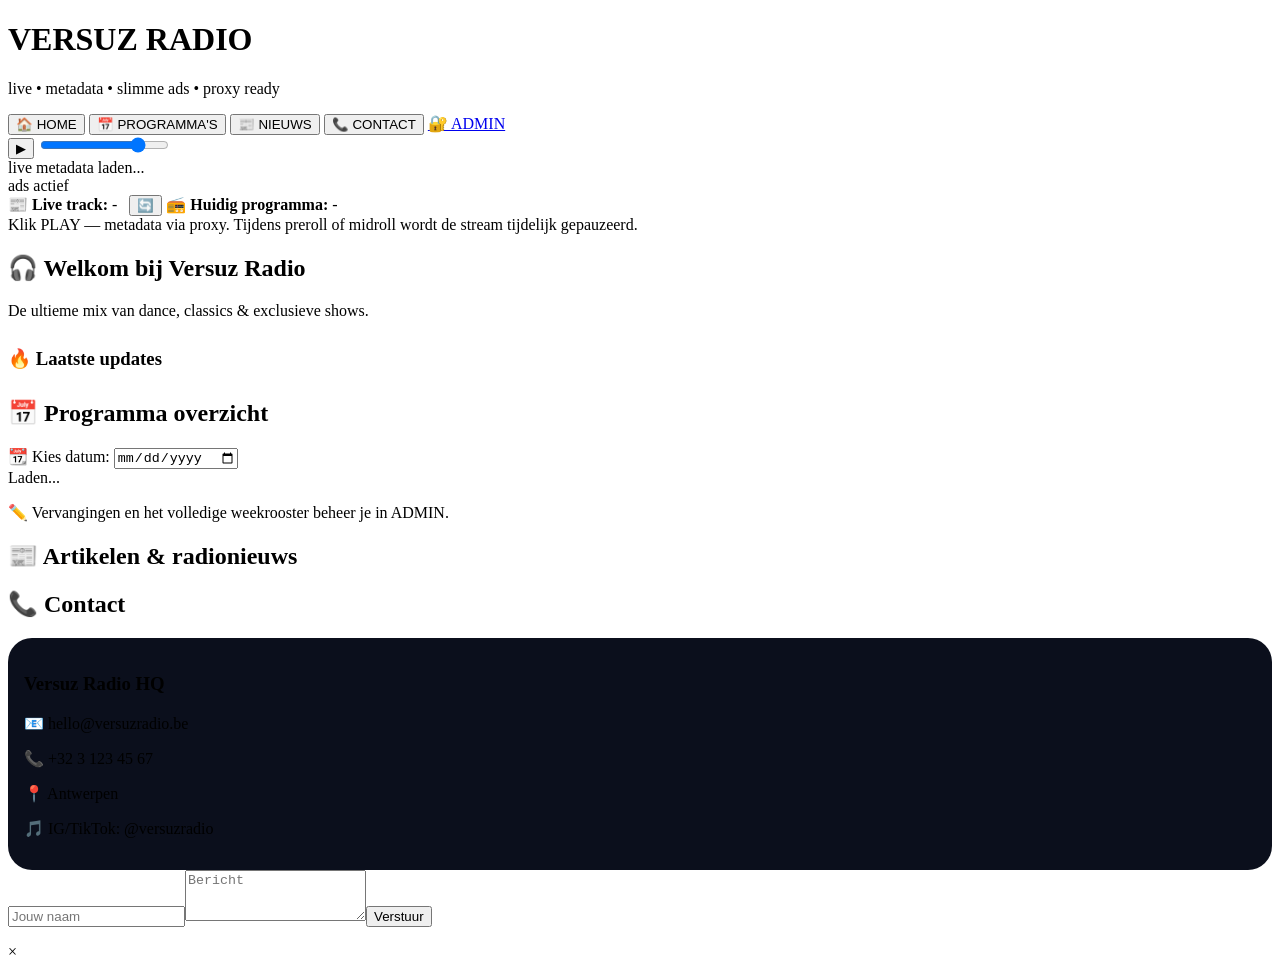
==== index.html @ 2a03e44a "Create index.html" ====
<!DOCTYPE html>
<html lang="nl">
<head>
  <meta charset="UTF-8">
  <meta name="viewport" content="width=device-width, initial-scale=1.0, user-scalable=yes">
  <title>Versuz Radio</title>
  <link rel="stylesheet" href="assets/css/site.css">
</head>
<body>
  <div class="versuz-container">
    <div class="brand">
      <div class="logo"><h1>VERSUZ RADIO</h1><p>live • metadata • slimme ads • proxy ready</p></div>
      <div class="nav-row">
        <button class="nav-btn active" data-panel="home">🏠 HOME</button>
        <button class="nav-btn" data-panel="programs">📅 PROGRAMMA'S</button>
        <button class="nav-btn" data-panel="news">📰 NIEUWS</button>
        <button class="nav-btn" data-panel="contact">📞 CONTACT</button>
        <a class="nav-btn page-link" href="admin.html">🔐 ADMIN</a>
      </div>
    </div>

    <div class="player-card">
      <div class="stream-flex">
        <div class="ctrl-group">
          <button id="playPauseBtn">▶</button>
          <input type="range" id="volumeCtrl" min="0" max="1" step="0.01" value="0.8">
        </div>
        <div class="meta-live"><span id="nowPlayingMeta">live metadata laden...</span></div>
        <div class="ad-badge" id="adStatusMsg">ads actief</div>
      </div>
      <div class="now-playing-row">
        <span><strong>📰 Live track:</strong> <span id="liveSongTitle">-</span> <button id="refreshMetaBtn" class="small-btn" style="margin-left:8px;">🔄</button></span>
        <span class="program-badge"><strong>📻 Huidig programma:</strong> <span id="currentProgramName">-</span></span>
      </div>
      <div class="warning">Klik PLAY — metadata via proxy. Tijdens preroll of midroll wordt de stream tijdelijk gepauzeerd.</div>
    </div>

    <div id="homePanel" class="panel active-panel"><h2>🎧 Welkom bij Versuz Radio</h2><p>De ultieme mix van dance, classics & exclusieve shows.</p><div style="margin:1.8rem 0;"><h3>🔥 Laatste updates</h3><div id="homeNewsPreview" class="news-grid"></div></div></div>
    <div id="programsPanel" class="panel"><h2>📅 Programma overzicht</h2><div class="flex-row"><label>📆 Kies datum: <input type="date" id="scheduleDate" class="small-btn" style="width:auto;"></label><span id="replacementBadge"></span></div><div id="scheduleTableContainer" class="schedule-table">Laden...</div><p class="warning">✏️ Vervangingen en het volledige weekrooster beheer je in ADMIN.</p></div>
    <div id="newsPanel" class="panel"><h2>📰 Artikelen & radionieuws</h2><div id="fullNewsList" class="news-grid"></div></div>
    <div id="contactPanel" class="panel"><h2>📞 Contact</h2><div class="flex-row"><div style="flex:1; background:#0b0f1c; border-radius:1.5rem; padding:1rem;"><h3>Versuz Radio HQ</h3><p>📧 hello@versuzradio.be</p><p>📞 +32 3 123 45 67</p><p>📍 Antwerpen</p><p>🎵 IG/TikTok: @versuzradio</p></div><div style="flex:1;"><input type="text" id="contactNameInput" placeholder="Jouw naam"><textarea id="contactMsgInput" rows="3" placeholder="Bericht"></textarea><button id="sendContactBtn" class="small-btn">Verstuur</button><p id="contactFeedback" class="warning"></p></div></div></div>

    <div id="newsModal" class="modal"><div class="modal-content"><span class="close-modal">&times;</span><h3 id="modalTitle"></h3><div id="modalImage"></div><p id="modalContent"></p><small id="modalDate"></small></div></div>
  </div>
  <script src="assets/js/shared.js"></script>
  <script src="assets/js/player.js"></script>
</body>
</html>
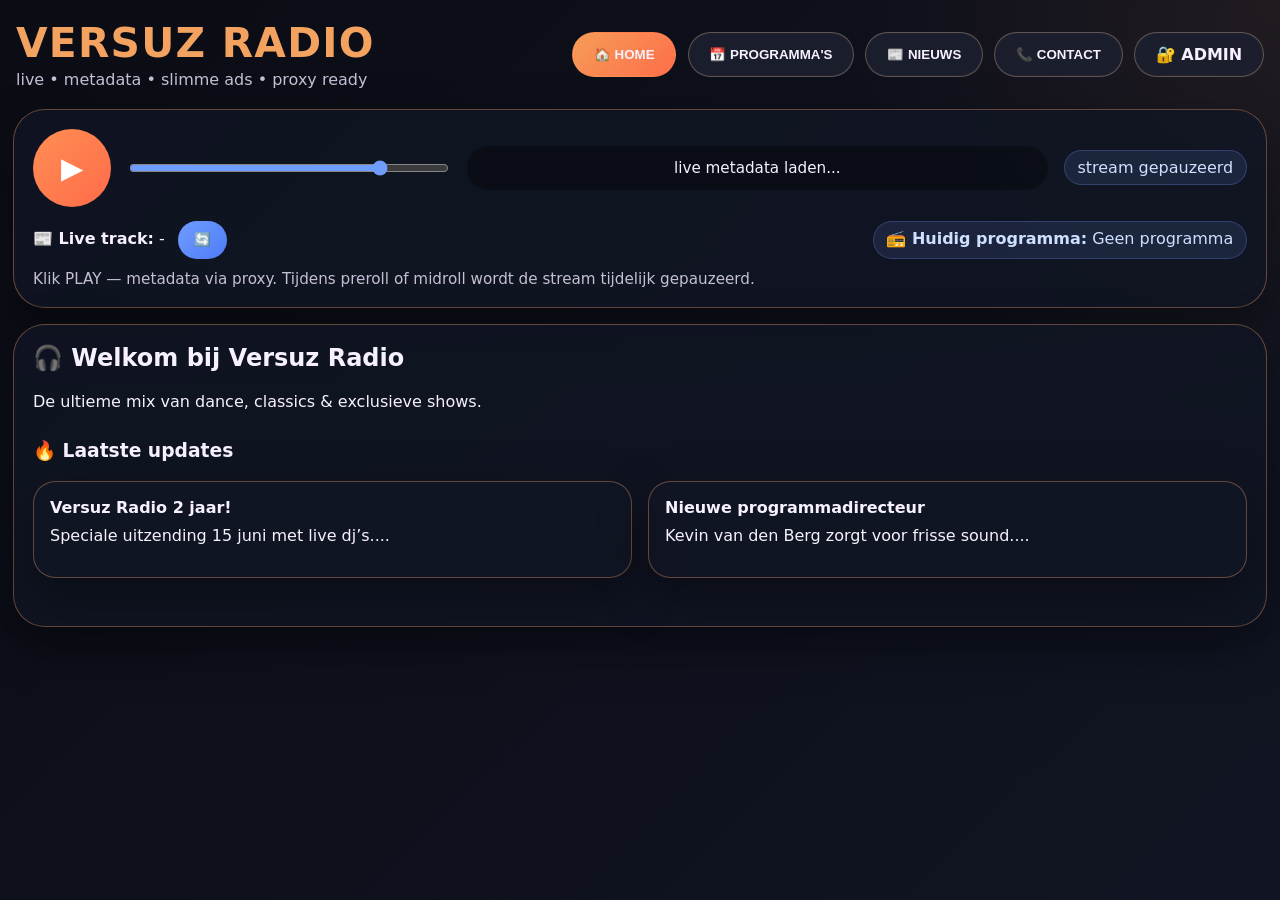
==== commit 671918bc: "Update index.html" ====
--- a/index.html
+++ b/index.html
@@ -33,15 +33,19 @@
         <span class="program-badge"><strong>📻 Huidig programma:</strong> <span id="currentProgramName">-</span></span>
       </div>
       <div class="warning">Klik PLAY — metadata via proxy. Tijdens preroll of midroll wordt de stream tijdelijk gepauzeerd.</div>
+      <div class="warning" id="iosPlaybackHint" style="display:none; margin-top:10px;">iPhone-modus actief: stream start rechtstreeks voor stabiel geluid.</div>
+      <audio id="mainAudioEl" preload="none" playsinline webkit-playsinline></audio>
+      <audio id="adAudioEl" preload="none" playsinline webkit-playsinline></audio>
     </div>
 
     <div id="homePanel" class="panel active-panel"><h2>🎧 Welkom bij Versuz Radio</h2><p>De ultieme mix van dance, classics & exclusieve shows.</p><div style="margin:1.8rem 0;"><h3>🔥 Laatste updates</h3><div id="homeNewsPreview" class="news-grid"></div></div></div>
     <div id="programsPanel" class="panel"><h2>📅 Programma overzicht</h2><div class="flex-row"><label>📆 Kies datum: <input type="date" id="scheduleDate" class="small-btn" style="width:auto;"></label><span id="replacementBadge"></span></div><div id="scheduleTableContainer" class="schedule-table">Laden...</div><p class="warning">✏️ Vervangingen en het volledige weekrooster beheer je in ADMIN.</p></div>
     <div id="newsPanel" class="panel"><h2>📰 Artikelen & radionieuws</h2><div id="fullNewsList" class="news-grid"></div></div>
-    <div id="contactPanel" class="panel"><h2>📞 Contact</h2><div class="flex-row"><div style="flex:1; background:#0b0f1c; border-radius:1.5rem; padding:1rem;"><h3>Versuz Radio HQ</h3><p>📧 hello@versuzradio.be</p><p>📞 +32 3 123 45 67</p><p>📍 Antwerpen</p><p>🎵 IG/TikTok: @versuzradio</p></div><div style="flex:1;"><input type="text" id="contactNameInput" placeholder="Jouw naam"><textarea id="contactMsgInput" rows="3" placeholder="Bericht"></textarea><button id="sendContactBtn" class="small-btn">Verstuur</button><p id="contactFeedback" class="warning"></p></div></div></div>
+    <div id="contactPanel" class="panel"><h2>📞 Contact</h2><div class="flex-row"><div style="flex:1; background:#0b0f1c; border-radius:1.5rem; padding:1rem;"><h3>Versuz Radio HQ</h3><p>📧 hello@versuzradio.be</p><p>📞 +32 3 123 45 67</p><p>📍 Antwerpen</p><p>🎵 IG/TikTok: @versuzradio</p></div><div style="flex:1;"><input type="text" id="contactNameInput" placeholder="Jouw naam"><textarea id="contactMsgInput" rows="3" placeholder="Bericht"></textarea><button id="sendContactBtn" class="small-btn">Verstuur</button><p id="contactFeedback"></p></div></div></div>
+  </div>
 
-    <div id="newsModal" class="modal"><div class="modal-content"><span class="close-modal">&times;</span><h3 id="modalTitle"></h3><div id="modalImage"></div><p id="modalContent"></p><small id="modalDate"></small></div></div>
-  </div>
+  <div id="newsModal" class="modal"><div class="modal-box"><button class="close-modal">✕</button><div id="modalImage"></div><h3 id="modalTitle"></h3><small id="modalDate"></small><p id="modalContent"></p></div></div>
+
   <script src="assets/js/shared.js"></script>
   <script src="assets/js/player.js"></script>
 </body>
--- a/assets/css/site.css
+++ b/assets/css/site.css
@@ -0,0 +1,256 @@
+:root {
+  --bg1: #0b0c14;
+  --bg2: #111523;
+  --card: rgba(17, 22, 36, 0.85);
+  --line: rgba(255, 165, 110, 0.35);
+  --accent: #ff8e53;
+  --accent2: #ff6b4a;
+  --text: #f7f1ff;
+  --muted: #c5bfd6;
+  --blue: #6f9cff;
+  --green: #58d68d;
+  --danger: #e57373;
+  --shadow: 0 20px 50px rgba(0,0,0,0.35);
+}
+* { box-sizing: border-box; }
+html, body {
+  margin: 0;
+  padding: 0;
+  background:
+    radial-gradient(circle at top right, rgba(255,140,80,0.08), transparent 28%),
+    linear-gradient(135deg, var(--bg1), var(--bg2));
+  color: var(--text);
+  font-family: Inter, system-ui, -apple-system, BlinkMacSystemFont, "Segoe UI", sans-serif;
+}
+body { min-height: 100vh; }
+h1, h2, h3, h4, p { margin-top: 0; }
+a { color: inherit; }
+.versuz-container {
+  max-width: 1500px;
+  margin: 0 auto;
+  padding: 0;
+}
+.brand {
+  display: flex;
+  justify-content: space-between;
+  gap: 1rem;
+  align-items: center;
+  padding: 1.2rem 1rem;
+}
+.logo h1 {
+  margin: 0;
+  font-size: 2.55rem;
+  letter-spacing: 0.03em;
+  color: #f3a35f;
+}
+.logo p {
+  margin: 0.2rem 0 0;
+  color: var(--muted);
+  font-size: 1rem;
+}
+.nav-row {
+  display: flex;
+  gap: 0.7rem;
+  flex-wrap: wrap;
+}
+.nav-btn {
+  background: rgba(28, 32, 47, 0.9);
+  color: var(--text);
+  padding: 0.75rem 1.3rem;
+  border-radius: 999px;
+  border: 1px solid rgba(255, 209, 166, 0.3);
+  font-weight: 700;
+  cursor: pointer;
+  box-shadow: inset 0 0 0 1px rgba(255,255,255,0.02);
+}
+.nav-btn.active {
+  background: linear-gradient(135deg, #f59c57, #ff6e4a);
+  border-color: transparent;
+}
+.player-card, .panel, .admin-form, .news-card, .modal-content, .login-overlay, table, .schedule-table {
+  background: var(--card);
+  border: 1px solid var(--line);
+  box-shadow: var(--shadow);
+}
+.player-card {
+  margin: 0 0.8rem 1rem;
+  padding: 1.2rem;
+  border-radius: 2rem;
+}
+.stream-flex {
+  display: flex;
+  justify-content: space-between;
+  gap: 1rem;
+  align-items: center;
+}
+.ctrl-group {
+  display: flex;
+  align-items: center;
+  gap: 1rem;
+}
+#playPauseBtn {
+  width: 78px;
+  height: 78px;
+  border-radius: 50%;
+  border: none;
+  font-size: 1.8rem;
+  background: linear-gradient(135deg, var(--accent), var(--accent2));
+  color: white;
+  cursor: pointer;
+}
+#volumeCtrl {
+  width: 320px;
+  accent-color: var(--blue);
+}
+.meta-live {
+  flex: 1;
+  background: rgba(0,0,0,0.35);
+  padding: 0.8rem 1rem;
+  border-radius: 999px;
+  text-align: center;
+  font-size: 0.95rem;
+}
+.ad-badge, .program-badge {
+  background: rgba(111,156,255,0.12);
+  color: #cfe0ff;
+  padding: 0.45rem 0.8rem;
+  border-radius: 999px;
+  border: 1px solid rgba(111,156,255,0.25);
+}
+.now-playing-row {
+  margin-top: 0.9rem;
+  display: flex;
+  justify-content: space-between;
+  gap: 1rem;
+  flex-wrap: wrap;
+}
+.warning {
+  color: var(--muted);
+  margin-top: 0.7rem;
+  font-size: 0.95rem;
+}
+.panel {
+  display: none;
+  margin: 0 0.8rem 1rem;
+  padding: 1.2rem;
+  border-radius: 2rem;
+}
+.panel.active-panel { display: block; }
+.flex-row {
+  display: flex;
+  gap: 0.8rem;
+  flex-wrap: wrap;
+  align-items: center;
+}
+input[type="text"], input[type="date"], input[type="datetime-local"], input[type="number"], input[type="password"], textarea, select {
+  width: 100%;
+  background: rgba(10, 14, 24, 0.95);
+  color: var(--text);
+  border: 1px solid rgba(255, 204, 170, 0.18);
+  border-radius: 1rem;
+  padding: 0.85rem 1rem;
+  outline: none;
+  margin-bottom: 0.8rem;
+}
+textarea { resize: vertical; }
+.small-btn {
+  background: linear-gradient(135deg, var(--blue), #4f7cf7);
+  color: white;
+  border: none;
+  border-radius: 999px;
+  padding: 0.7rem 1rem;
+  cursor: pointer;
+  font-weight: 700;
+}
+.news-grid {
+  display: grid;
+  grid-template-columns: repeat(auto-fit, minmax(260px,1fr));
+  gap: 1rem;
+}
+.news-card {
+  border-radius: 1.4rem;
+  padding: 1rem;
+  cursor: pointer;
+}
+.news-card h4 { margin-bottom: 0.6rem; }
+.news-img {
+  max-width: 100%;
+  border-radius: 1rem;
+  margin-bottom: 1rem;
+}
+.schedule-table {
+  border-radius: 1rem;
+  overflow: hidden;
+  margin-top: 1rem;
+}
+table {
+  width: 100%;
+  border-collapse: collapse;
+  border-radius: 1rem;
+  overflow: hidden;
+}
+th, td {
+  padding: 0.8rem 0.9rem;
+  border-bottom: 1px solid rgba(255,255,255,0.06);
+  text-align: left;
+}
+th {
+  background: rgba(255, 142, 83, 0.1);
+}
+.admin-form {
+  border-radius: 1.4rem;
+  padding: 1rem;
+  margin-bottom: 1rem;
+}
+.modal {
+  display: none;
+  position: fixed;
+  inset: 0;
+  background: rgba(0,0,0,0.7);
+  z-index: 999;
+  padding: 2rem 1rem;
+}
+.modal.active {
+  display: flex;
+  align-items: center;
+  justify-content: center;
+}
+.modal-content {
+  width: min(720px, 100%);
+  border-radius: 1.5rem;
+  padding: 1.4rem;
+  position: relative;
+}
+.close-modal {
+  position: absolute;
+  right: 1rem;
+  top: 0.8rem;
+  font-size: 1.5rem;
+  cursor: pointer;
+}
+.login-overlay {
+  max-width: 460px;
+  margin: 3rem auto;
+  border-radius: 1.6rem;
+  padding: 1.2rem;
+}
+.page-link { text-decoration: none; color: inherit; }
+.admin-shell { max-width: 1400px; margin: 0 auto; }
+.admin-grid { display: grid; gap: 1.5rem; }
+.section-title { font-size: 1rem; margin-bottom: 0.6rem; opacity: 0.9; }
+.inline-note { font-size: 0.8rem; opacity: 0.75; margin-top: 0.35rem; }
+.table-wrap { overflow-x: auto; }
+.top-actions { display:flex; gap:0.6rem; flex-wrap:wrap; }
+.badge { background:#2c2f44; border-radius:2rem; padding:0.25rem 0.8rem; font-size:0.8rem; display:inline-block; }
+.admin-tabs { display:flex; gap:0.6rem; flex-wrap:wrap; margin-bottom:1rem; }
+.admin-tab-btn { background: rgba(25,30,45,0.8); border: 1px solid rgba(255,200,160,0.3); padding: 0.5rem 1rem; border-radius: 2rem; font-weight: 600; cursor: pointer; color: #f2eefc; }
+.admin-tab-btn.active { background: #ff6b4a; border-color: #ffbb77; color: white; box-shadow: 0 5px 12px rgba(255,80,50,0.3); }
+.admin-tab-panel { display:none; }
+.admin-tab-panel.active { display:block; }
+code.code-inline { background:#161b2b; padding:0.15rem 0.35rem; border-radius:0.4rem; }
+
+@media (max-width: 900px) {
+  .stream-flex { flex-direction: column; align-items: stretch; }
+  #volumeCtrl { width: 100%; }
+  .brand { flex-direction: column; align-items: flex-start; }
+}
